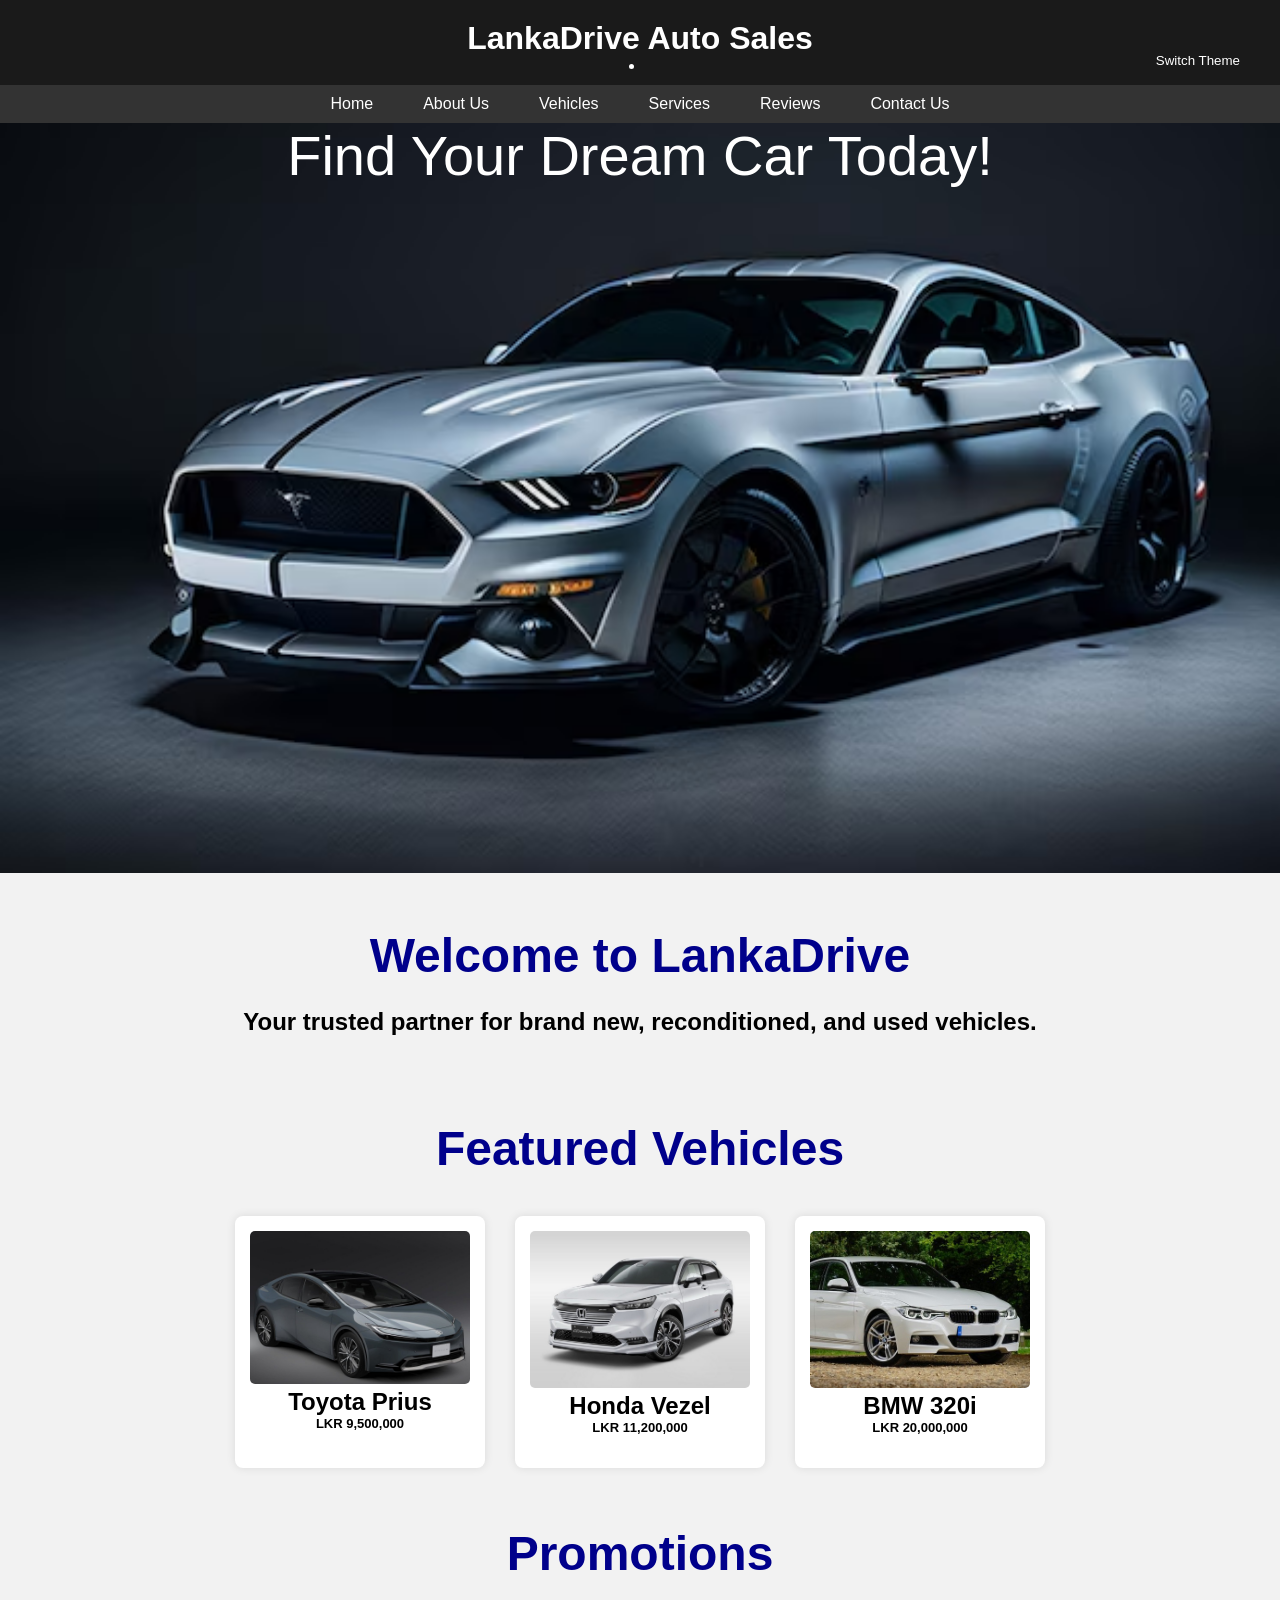
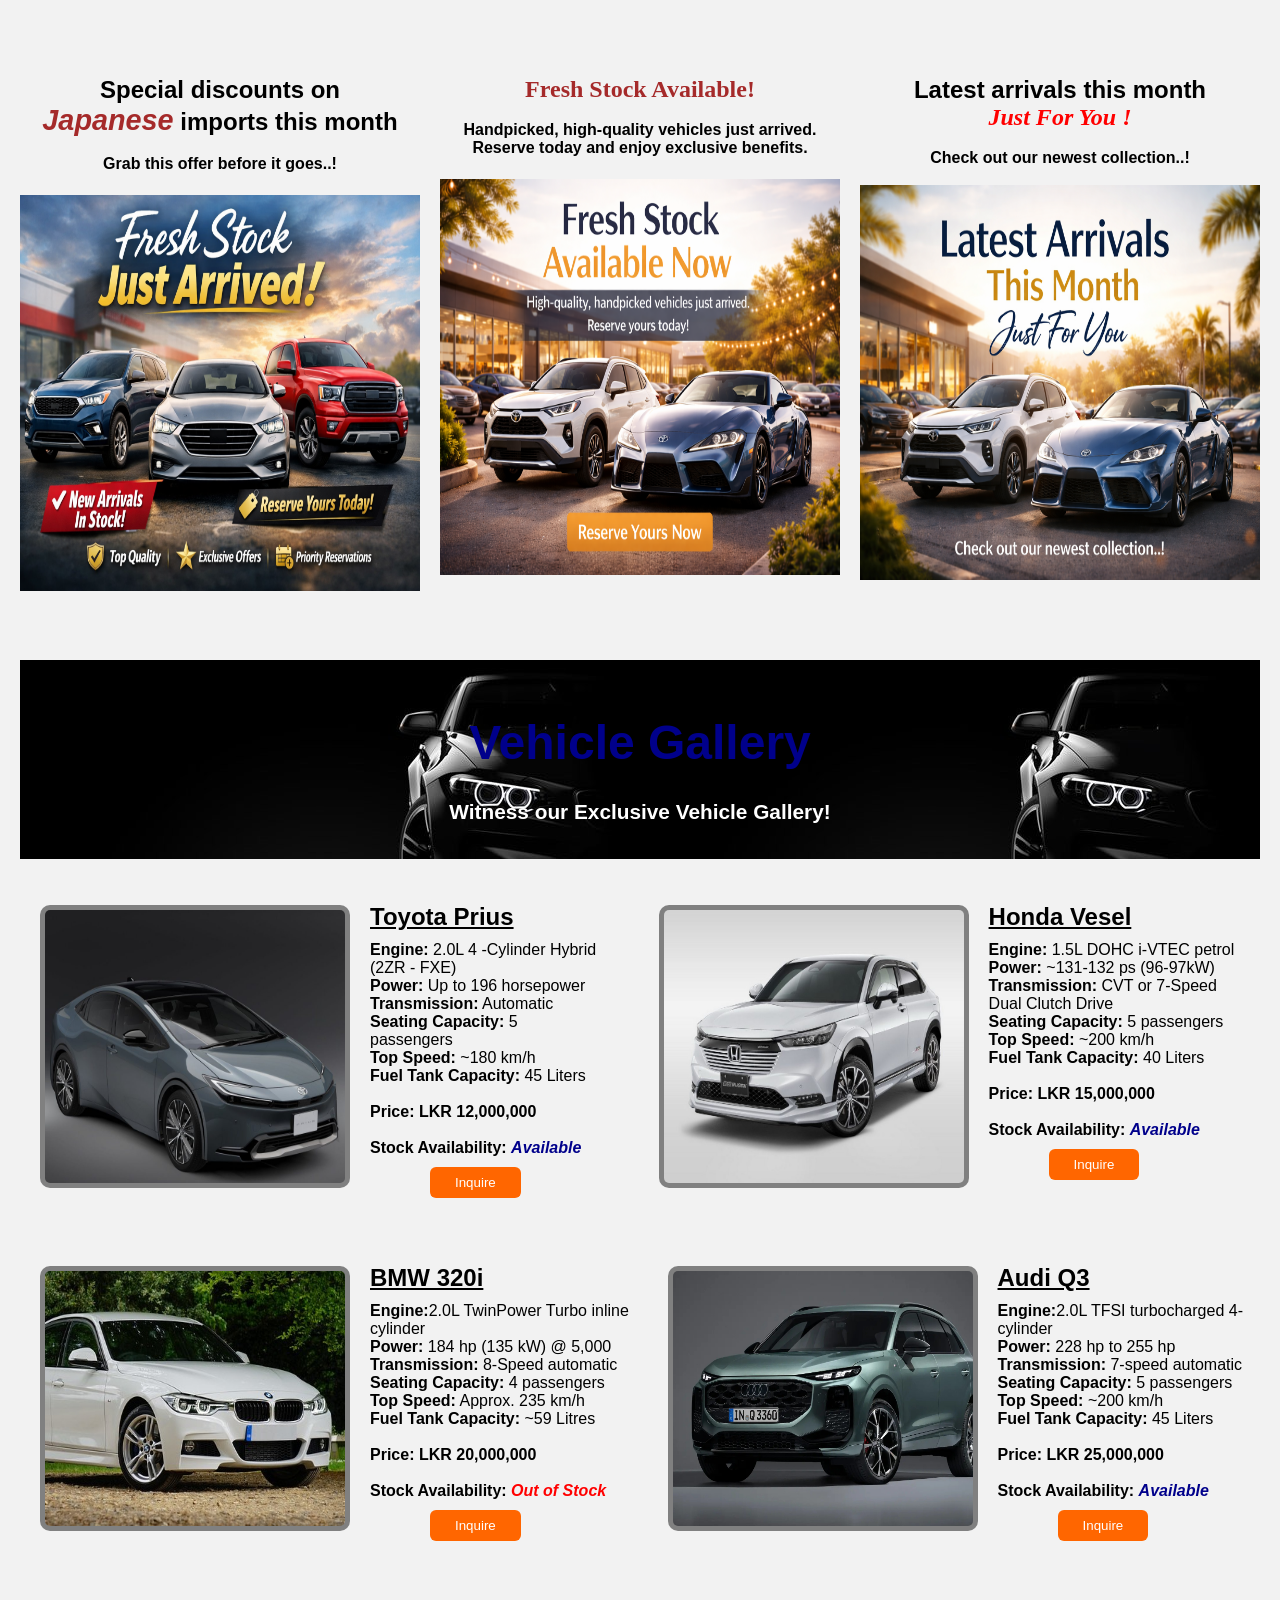
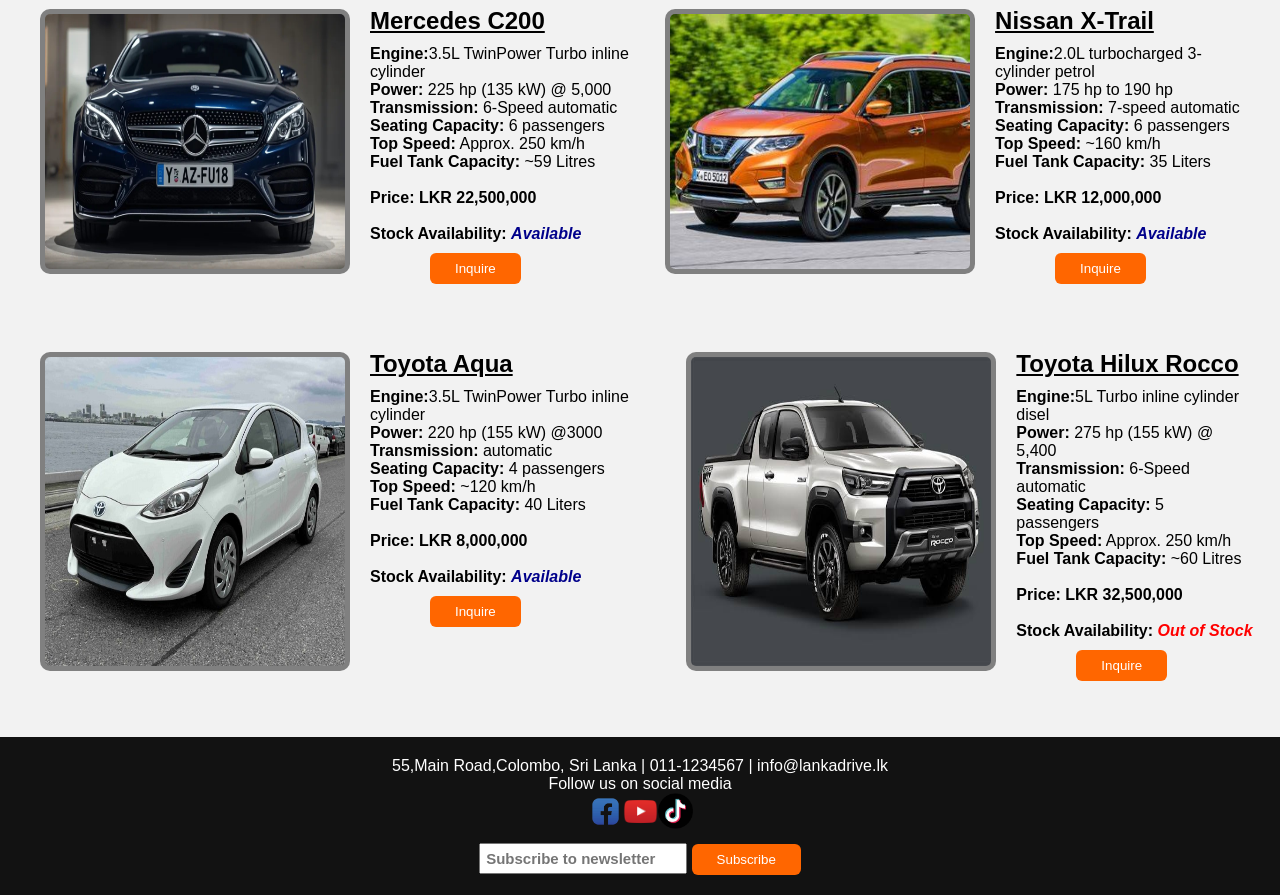
==== index.html @ 67d9ff03 "Updated codes" ====
<!DOCTYPE html>
<html>

<head>

    <script>

        (function () {
            const theme = localStorage.getItem("theme");

            if (theme === "dark") {
                document.documentElement.classList.add("dark");
            }
        })();

        function toggleTheme() {
            document.documentElement.classList.toggle("dark");

            if (document.documentElement.classList.contains("dark")) {
                localStorage.setItem("theme", "dark");
            } else {
                localStorage.setItem("theme", "light");
            }
        }
    </script>

    <style>
        html {
            background-color: #ffffff;
            color: #000;
        }

        html.dark {
            background-color: #1a1a1a;
            color: whitesmoke;
        }

        /* Make body inherit properly */
        body {
            background: inherit;
            color: inherit;
            margin: 0;
        }
    </style>

    <title>LankaDrive Auto Sales</title>
    <link rel="stylesheet" href="style.css">

</head>

<body>

    <header>
        <h1>LankaDrive Auto Sales</h1>
        <li><button class="themeBtn" onclick="toggleTheme()">Switch Theme</button></li>

    </header>

    <nav>
        <ul>
            <li><a href="index.html">Home</a></li>
            <li><a href="about.html">About Us</a></li>
            <li><a href="vehicles.html">Vehicles</a></li>
            <li><a href="services.html">Services</a></li>
            <li><a href="reviews.html">Reviews</a></li>
            <li><a href="contact.html">Contact Us</a></li>

        </ul>
    </nav>

    <div class="banner">Find Your Dream Car Today!</div>



    <section>
        <div class="custom-title"> Welcome to LankaDrive </div>

        <h2>Your trusted partner for brand new, reconditioned, and used vehicles.</h2>
    </section>

    <section>
        <div class="custom-title"> Featured Vehicles</div>
        <p id="tooltip"></p>
        <div class="card-container">
            <div class="card" style="transform: none;">
                <a href=" vehicles.html">
                    <img src="Toyota_prius.jpeg"
                        onmouseenter="setTimeout(function(){ displayInquire('Click for more info'); }, 150);"
                        onmouseleave="displayNone();">
                </a><br>

                <h2>Toyota Prius</h2>
                <p style="font-size: small; font-weight: 700;">LKR 9,500,000</p>
                <br>

            </div>

            <div class="card" style="transform: none;">
                <a href="vehicles.html">
                    <img src="Honda_Vesel.jpg"
                        onmouseenter="setTimeout(function(){ displayInquire('Click for more info'); }, 150);"
                        onmouseleave="displayNone();">
                </a><br>

                <h2>Honda Vezel</h2>
                <p style="font-size: small; font-weight: 700;">LKR 11,200,000</p>
                <br>

            </div>


            <div class="card" style="transform: none;">
                <a href="vehicles.html">
                    <img src="car6.jpg"
                        onmouseenter="setTimeout(function(){ displayInquire('Click for more info'); }, 150);"
                        onmouseleave="displayNone();">
                </a><br>

                <h2>BMW 320i</h2>
                <p style="font-size: small; font-weight: 700;">LKR 20,000,000</p>
                <br>

            </div>


        </div>
        <br>

        <div class="custom-title"> Promotions</div>

    </section>


    <section class="promotion-container">
        <div class="box">
            <h2>Special discounts on <br><span
                    style="color: brown; font-weight: bold; font-style: italic; font-size: larger;">Japanese</span>
                imports
                this month</h2><br>
            <p style="font-weight: 900;">Grab this offer before it goes..!</p> <br>

            <a href="vehicles.html">
                <img src="promotion3.png" style="padding-top: 4px;" width="400" height="400">
            </a>
        </div>


        <div class="box">

            <h1 style="color: brown;font-family: Georgia, 'Times New Roman', Times, serif;">Fresh Stock Available!</h1>
            <br>
            <p style="font-weight: 800;">Handpicked, high-quality vehicles just arrived. Reserve today and enjoy
                exclusive benefits.</p> <br>
            <a href="vehicles.html">
                <img src="promotion draft.png" style="padding-top: 4px;" width="400" height="400">
            </a>

        </div>

        <div class="box">

            <h2>Latest arrivals this month</h1>
                <h1 style="color: red; font-family: Georgia, 'Times New Roman', Times, serif; font-style: italic;">Just
                    For
                    You !</h1><br>
                <p style="font-weight: 800;">Check out our newest collection..!</p> <br>
                <a href="vehicles.html">

                    <img src="promotionimg2.png" style="padding-bottom: 16px;" width="400" height="411">
                </a>

        </div>



    </section>



    <section style="padding:20px">
        <section style="background: url('carBg2.jpg')">

            <div class="custom-title">Vehicle Gallery</div><br>
            <div style="color: #ffffff;font-size: 1.30em; font-weight: bold; padding: 5px;">Witness our Exclusive
                Vehicle Gallery!</div>
        </section><br><br>

        <div class="gallery" style="text-align: start;">

            <img src="Toyota_prius.jpeg" style="margin-left: 20px;">

            <div style="display: block;">
                <h1 class="gallery-text"><u>Toyota Prius</u></h1>
                <p><b>Engine:</b> 2.0L 4 -Cylinder Hybrid (2ZR - FXE)</p>
                <p><b>Power:</b> Up to 196 horsepower</p>
                <p><b>Transmission:</b> Automatic</p>
                <p><b>Seating Capacity:</b> 5 passengers</p>
                <p><b>Top Speed:</b> ~180 km/h</p>
                <p><b>Fuel Tank Capacity:</b> 45 Liters</p><br>
                <h4>Price: LKR 12,000,000</h4><br>
                <h4>Stock Availability: <span class="Availability-text">Available</span></h4>

                <button style="margin-left: 60px;" onclick="window.location.href='contact.html'">Inquire</button>

            </div>

            <img src="Honda_Vesel.jpg" style="margin-left: 37px;">

            <div style="display: block;">
                <h1 class="gallery-text"><u>Honda Vesel</u></h1>
                <p><b>Engine:</b> 1.5L DOHC i-VTEC petrol</p>
                <p><b>Power:</b> ~131-132 ps (96-97kW) </p>
                <p><b>Transmission:</b> CVT or 7-Speed Dual Clutch Drive</p>
                <p><b>Seating Capacity:</b> 5 passengers</p>
                <p><b>Top Speed:</b> ~200 km/h</p>
                <p><b>Fuel Tank Capacity:</b> 40 Liters</p><br>
                <h4>Price: LKR 15,000,000</h4><br>
                <h4>Stock Availability: <span class="Availability-text">Available</span></h4>

                <button style="margin-left: 60px;" onclick="window.location.href='contact.html'">Inquire</button>

            </div>
        </div>

    </section><br>

    <section style="padding: 20px;">
        <div class="gallery" style="text-align: start;">

            <img src="car6.jpg" style="margin-left: 20px;">

            <div style="display: block;">
                <h1 class="gallery-text"><u>BMW 320i</u></h1>
                <p><b>Engine:</b>2.0L TwinPower Turbo inline cylinder</p>
                <p><b>Power:</b> 184 hp (135 kW) @ 5,000</p>
                <p><b>Transmission:</b> 8-Speed automatic</p>
                <p><b>Seating Capacity:</b> 4 passengers</p>
                <p><b>Top Speed:</b> Approx. 235 km/h</p>
                <p><b>Fuel Tank Capacity:</b> ~59 Litres </p><br>
                <h4>Price: LKR 20,000,000</h4><br>
                <h4>Stock Availability: <span style="color: red; font-style: italic; font-weight: bolder;">Out of
                        Stock</span></h4>

                <button style="margin-left: 60px;" onclick="window.location.href='contact.html'">Inquire</button>

            </div>

            <img src="AudiQ3.jpg">

            <div style="display: block;">
                <h1 class="gallery-text"><u>Audi Q3</u></h1>
                <p><b>Engine:</b>2.0L TFSI turbocharged 4-cylinder </p>
                <p><b>Power:</b> 228 hp to 255 hp</p>
                <p><b>Transmission:</b> 7-speed automatic</p>
                <p><b>Seating Capacity:</b> 5 passengers</p>
                <p><b>Top Speed:</b> ~200 km/h</p>
                <p><b>Fuel Tank Capacity:</b> 45 Liters</p><br>
                <h4>Price: LKR 25,000,000</h4><br>
                <h4>Stock Availability: <span class="Availability-text">Available</span></h4>

                <button style="margin-left: 60px;" onclick="window.location.href='contact.html'">Inquire</button>

            </div>
        </div>
    </section><br>

    <section style="padding: 20px;">
        <div class="gallery" style="text-align: start;">

            <img src="Benz C200.jpg" style="margin-left: 20px;">

            <div style="display: block;">
                <h1 class="gallery-text"><u>Mercedes C200</u></h1>
                <p><b>Engine:</b>3.5L TwinPower Turbo inline cylinder</p>
                <p><b>Power:</b> 225 hp (135 kW) @ 5,000</p>
                <p><b>Transmission:</b> 6-Speed automatic</p>
                <p><b>Seating Capacity:</b> 6 passengers</p>
                <p><b>Top Speed:</b> Approx. 250 km/h</p>
                <p><b>Fuel Tank Capacity:</b> ~59 Litres </p><br>
                <h4>Price: LKR 22,500,000</h4><br>
                <h4>Stock Availability: <span class="Availability-text">Available</span></h4>

                <button style="margin-left: 60px;" onclick="window.location.href='contact.html'">Inquire</button>

            </div>

            <img src="car4.jpg">

            <div style="display: block;">
                <h1 class="gallery-text"><u>Nissan X-Trail</u></h1>
                <p><b>Engine:</b>2.0L turbocharged 3-cylinder petrol </p>
                <p><b>Power:</b> 175 hp to 190 hp</p>
                <p><b>Transmission:</b> 7-speed automatic</p>
                <p><b>Seating Capacity:</b> 6 passengers</p>
                <p><b>Top Speed:</b> ~160 km/h</p>
                <p><b>Fuel Tank Capacity:</b> 35 Liters</p><br>
                <h4>Price: LKR 12,000,000</h4><br>
                <h4>Stock Availability: <span class="Availability-text">Available</span></h4>
                <button style="margin-left: 60px;" onclick="window.location.href='contact.html'">Inquire</button>

            </div>
        </div>
    </section><br>

    <section style="padding: 20px;">
        <div class="gallery" style="text-align: start;">


            <img src="car1.jpg" style="margin-left: 20px;">

            <div style="display: block;">
                <h1 class="gallery-text"><u>Toyota Aqua</u></h1>
                <p><b>Engine:</b>3.5L TwinPower Turbo inline cylinder </p>
                <p><b>Power:</b> 220 hp (155 kW) @3000</p>
                <p><b>Transmission:</b> automatic</p>
                <p><b>Seating Capacity:</b> 4 passengers</p>
                <p><b>Top Speed:</b> ~120 km/h</p>
                <p><b>Fuel Tank Capacity:</b> 40 Liters</p><br>
                <h4>Price: LKR 8,000,000</h4><br>
                <h4>Stock Availability: <span class="Availability-text">Available</span></h4>

                <button style="margin-left: 60px;" onclick="window.location.href='contact.html'">Inquire</button>

            </div>

            <img src="Hilux.jpeg">

            <div style="display: block;">
                <h1 class="gallery-text"><u>Toyota Hilux Rocco</u></h1>
                <p><b>Engine:</b>5L Turbo inline cylinder disel</p>
                <p><b>Power:</b> 275 hp (155 kW) @ 5,400</p>
                <p><b>Transmission:</b> 6-Speed automatic</p>
                <p><b>Seating Capacity:</b> 5 passengers</p>
                <p><b>Top Speed:</b> Approx. 250 km/h</p>
                <p><b>Fuel Tank Capacity:</b> ~60 Litres </p><br>
                <h4>Price: LKR 32,500,000</h4><br>
                <h4>Stock Availability: <span style="color: red; font-style: italic; font-weight: bolder;">Out of
                        Stock</span></h4>

                <button style="margin-left: 60px;" onclick="window.location.href='contact.html'">Inquire</button>

            </div>


        </div>
    </section>

    <script>
        function displayInquire(message) {
            var tooltip = document.getElementById("tooltip");
            tooltip.innerText = message;
            tooltip.style.display = "block";
        }

        function displayNone() {
            document.getElementById("tooltip").textContent = "";
        }

    </script>



    <br><br>
    <footer>
        <p>55,Main Road,Colombo, Sri Lanka | 011-1234567 | info@lankadrive.lk</p>
        <p>Follow us on social media</p>
        <img src="fbicon.png" style="width: 35px;"><img src="youtubeicon.png" style="width: 35px;"><img
            src="tiktokicon.png" style="width: 35px;"><br>
        <input type="email" placeholder="Subscribe to newsletter">
        <button>Subscribe</button>
    </footer>

</body>

</html>
---- style.css ----
/* Default (Light Mode) */
html {
    --bg: #f2f2f2;
    --text: black;
    --custom-title-text: darkblue;
    --Availability-text: darkblue;
    --card-bg: white;
    --card-text: black;


}

/* Dark Mode */
html.dark {
    --bg: #1a1a1a;
    --text: whitesmoke;
    --custom-title-text: rgb(41, 41, 153);
    --Availability-text: rgb(59, 59, 193);
    --card-bg: #333;
    --card-text: white;
}

body {
    background-color: var(--bg);
    color: var(--text);
}

* {
    margin: 0;
    padding: 0;
    box-sizing: border-box;
    font-family: Arial, sans-serif;
}

header {
    background: #1a1a1a;
    color: white;
    padding: 10px;
    text-align: center;
}

header h1 {
    margin-top: 10px;
}

nav {
    background: #333;
}

nav ul {
    display: flex;
    justify-content: center;
    list-style: none;
}

nav ul li {
    margin: 10px;
}

nav ul li a {
    color: white;
    text-decoration: none;
    padding: 8px 15px;
}

nav ul li a:hover {
    background: #ff6600;
    border-radius: 5px;
}

.banner {
    background: url('banner.jpeg') no-repeat center/cover;
    height: 750px;
    color: white;
    display: flex;
    align-items: start;
    justify-content: center;
    font-size: 3.5em;
}

.custom-title {
    display: inline-block;
    transition: transform 0.3s ease;
    font-size: 3em;
    font-weight: bolder;
    color: var(--custom-title-text);
    padding: 25px;
}

.custom-title:hover {
    transform: scale(1.1);
    text-decoration: underline;
}

.custom-para {
    font-size: 1.30em;
    font-weight: bold;
    padding: 5px;
}


section {
    padding: 30px;
    text-align: center;
}

.tooltip {
    color: var(--text);
    position: absolute;
    top: auto;
    left: auto;
}

.card-container {
    display: flex;
    flex-wrap: wrap;
    justify-content: center;
}

.card {
    background: var(--card-bg);
    color: var(--card-text);
    margin: 15px;
    padding: 15px;
    width: 250px;
    border-radius: 8px;
    box-shadow: 0 0 10px rgba(0, 0, 0, 0.1);
    transition: transform 0.3s ease, box-shadow 0.3s ease;
}

.card:hover {
    transform: scale(1.1);
}

.reviewcard {
    background: var(--card-bg);
    margin: 15px;
    padding: 15px;
    width: 250px;
    border-radius: 8px;
    box-shadow: 0 0 10px rgba(0, 0, 0, 0.1);
}

.card img {
    width: 100%;
    border-radius: 5px;

}

.promotion-container {
    display: flex;
    justify-content: center;
    margin-left: 60px;
    margin-right: 60px;
}

.box {
    background: none;
    width: 50%;
    padding: 10px;
    transition: transform 0.3s;
}

.box:hover {
    transform: scale(1.1);
    box-shadow: 0px 8px 20px rgba(0, 0, 0, 0.3);
}

.gallery {
    display: flex;
    gap: 10px;

}

.gallery img {
    width: 25%;
    background: grey;
    margin: 10px 10px 10px 10px;
    padding: 5px;
    border-radius: 10px;
    transition: transform 0.3s ease;
}

.gallery img:hover {
    transform: translateY(-15px);
    box-shadow: 0px 8px 20px rgba(0, 0, 0, 0.3);
}

.gallery-text {
    padding: 8px 20px 10px 0px;

}

.gallery p {
    margin-right: 10px;
}

.Availability-text {
    color: var(--Availability-text);
    font-style: italic;
    font-weight: bolder;
}



button {
    background: #ff6600;
    color: white;
    border: none;
    padding: 8px 25px;
    border-radius: 6px;
    margin-top: 10px;
    cursor: pointer;
    transition: transform 0.3s ease, box-shadow 0.3s ease;
}

button:hover {
    background: #cc5200;
    transform: scale(1.1);
}

.themeBtn {
    background: none;
    color: white;
    border: none;
    position: absolute;
    right: 15px;
    top: 35px;
}

.themeBtn:hover {
    background: #1a1a1a;
    transform: scale(1.1);
}

.textbox {
    width: 300px;
    height: 30px;
    border: 1px solid black;
}

input {
    padding: 10px;
    font-size: 15px;
    font-weight: bold;
}


footer {
    background: #121212;
    color: white;
    padding: 20px;
    text-align: center;
    position: absolute;
    width: 100%;
}

footer input {
    padding: 5px;
    margin-top: 10px;
}


/* =========================
   MOBILE RESPONSIVE DESIGN
   ========================= */

@media (max-width: 768px) {

    /* General */
    body {
        overflow-x: hidden;
    }

}
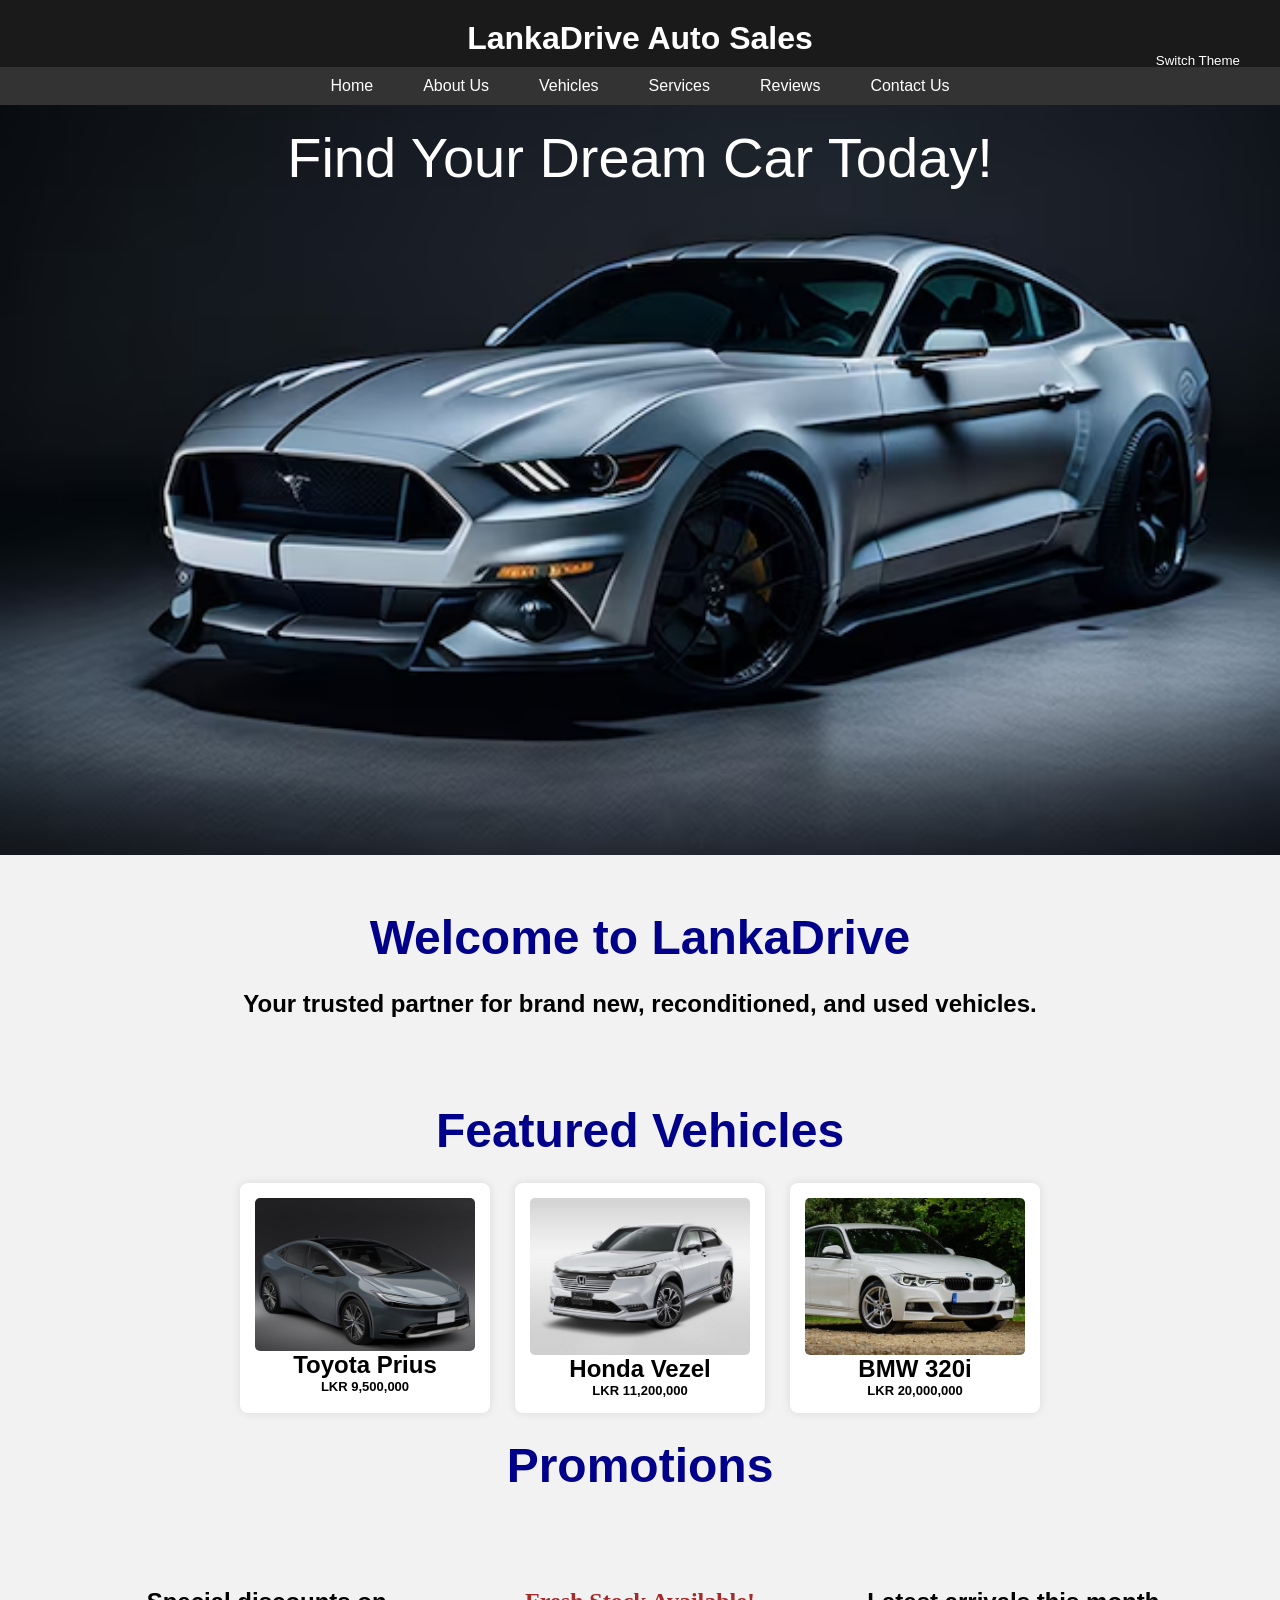
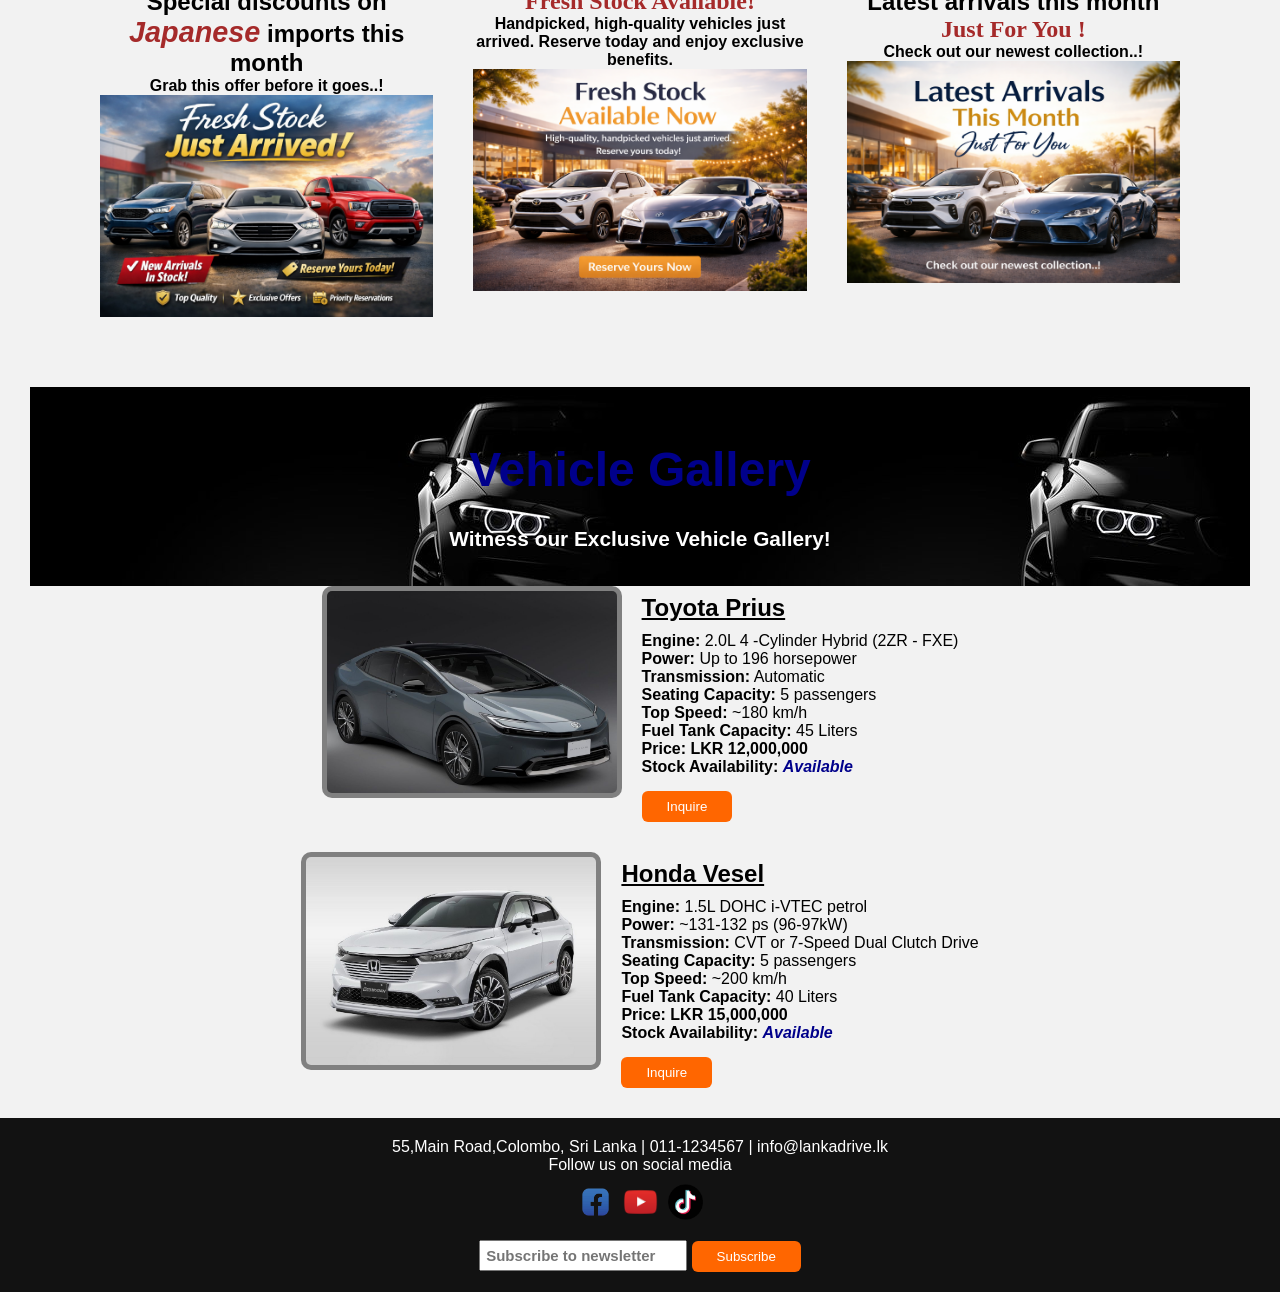
==== commit 55bbac73: "updated index.html and style.css for mobile responsiveness" ====
--- a/index.html
+++ b/index.html
@@ -2,6 +2,8 @@
 <html>
 
 <head>
+
+    <meta name="viewport" content="width=device-width, initial-scale=1.0">
 
     <script>
 
@@ -35,7 +37,6 @@
             color: whitesmoke;
         }
 
-        /* Make body inherit properly */
         body {
             background: inherit;
             color: inherit;
@@ -52,8 +53,7 @@
 
     <header>
         <h1>LankaDrive Auto Sales</h1>
-        <li><button class="themeBtn" onclick="toggleTheme()">Switch Theme</button></li>
-
+        <button class="themeBtn" onclick="toggleTheme()">Switch Theme</button>
     </header>
 
     <nav>
@@ -64,285 +64,138 @@
             <li><a href="services.html">Services</a></li>
             <li><a href="reviews.html">Reviews</a></li>
             <li><a href="contact.html">Contact Us</a></li>
-
         </ul>
     </nav>
 
     <div class="banner">Find Your Dream Car Today!</div>
 
-
-
     <section>
         <div class="custom-title"> Welcome to LankaDrive </div>
-
         <h2>Your trusted partner for brand new, reconditioned, and used vehicles.</h2>
     </section>
 
     <section>
         <div class="custom-title"> Featured Vehicles</div>
         <p id="tooltip"></p>
+
         <div class="card-container">
-            <div class="card" style="transform: none;">
-                <a href=" vehicles.html">
+
+            <div class="card">
+                <a href="vehicles.html">
                     <img src="Toyota_prius.jpeg"
                         onmouseenter="setTimeout(function(){ displayInquire('Click for more info'); }, 150);"
                         onmouseleave="displayNone();">
-                </a><br>
+                </a>
 
                 <h2>Toyota Prius</h2>
-                <p style="font-size: small; font-weight: 700;">LKR 9,500,000</p>
-                <br>
-
-            </div>
-
-            <div class="card" style="transform: none;">
+                <p class="price-text">LKR 9,500,000</p>
+            </div>
+
+            <div class="card">
                 <a href="vehicles.html">
                     <img src="Honda_Vesel.jpg"
                         onmouseenter="setTimeout(function(){ displayInquire('Click for more info'); }, 150);"
                         onmouseleave="displayNone();">
-                </a><br>
+                </a>
 
                 <h2>Honda Vezel</h2>
-                <p style="font-size: small; font-weight: 700;">LKR 11,200,000</p>
-                <br>
-
-            </div>
-
-
-            <div class="card" style="transform: none;">
+                <p class="price-text">LKR 11,200,000</p>
+            </div>
+
+            <div class="card">
                 <a href="vehicles.html">
                     <img src="car6.jpg"
                         onmouseenter="setTimeout(function(){ displayInquire('Click for more info'); }, 150);"
                         onmouseleave="displayNone();">
-                </a><br>
+                </a>
 
                 <h2>BMW 320i</h2>
-                <p style="font-size: small; font-weight: 700;">LKR 20,000,000</p>
-                <br>
-
-            </div>
-
-
-        </div>
-        <br>
+                <p class="price-text">LKR 20,000,000</p>
+            </div>
+
+        </div>
 
         <div class="custom-title"> Promotions</div>
-
-    </section>
-
+    </section>
 
     <section class="promotion-container">
+
         <div class="box">
-            <h2>Special discounts on <br><span
-                    style="color: brown; font-weight: bold; font-style: italic; font-size: larger;">Japanese</span>
-                imports
-                this month</h2><br>
-            <p style="font-weight: 900;">Grab this offer before it goes..!</p> <br>
+            <h2>Special discounts on <br><span class="promo-highlight">Japanese</span> imports this month</h2>
+            <p class="promo-text">Grab this offer before it goes..!</p>
 
             <a href="vehicles.html">
-                <img src="promotion3.png" style="padding-top: 4px;" width="400" height="400">
+                <img src="promotion3.png" class="promo-img">
             </a>
         </div>
 
-
         <div class="box">
-
-            <h1 style="color: brown;font-family: Georgia, 'Times New Roman', Times, serif;">Fresh Stock Available!</h1>
-            <br>
-            <p style="font-weight: 800;">Handpicked, high-quality vehicles just arrived. Reserve today and enjoy
-                exclusive benefits.</p> <br>
+            <h1 class="promo-heading">Fresh Stock Available!</h1>
+            <p class="promo-text">Handpicked, high-quality vehicles just arrived. Reserve today and enjoy exclusive
+                benefits.</p>
+
             <a href="vehicles.html">
-                <img src="promotion draft.png" style="padding-top: 4px;" width="400" height="400">
+                <img src="promotion draft.png" class="promo-img">
             </a>
-
         </div>
 
         <div class="box">
-
-            <h2>Latest arrivals this month</h1>
-                <h1 style="color: red; font-family: Georgia, 'Times New Roman', Times, serif; font-style: italic;">Just
-                    For
-                    You !</h1><br>
-                <p style="font-weight: 800;">Check out our newest collection..!</p> <br>
-                <a href="vehicles.html">
-
-                    <img src="promotionimg2.png" style="padding-bottom: 16px;" width="400" height="411">
-                </a>
-
-        </div>
-
-
-
-    </section>
-
-
-
-    <section style="padding:20px">
-        <section style="background: url('carBg2.jpg')">
-
-            <div class="custom-title">Vehicle Gallery</div><br>
-            <div style="color: #ffffff;font-size: 1.30em; font-weight: bold; padding: 5px;">Witness our Exclusive
-                Vehicle Gallery!</div>
-        </section><br><br>
-
-        <div class="gallery" style="text-align: start;">
-
-            <img src="Toyota_prius.jpeg" style="margin-left: 20px;">
-
-            <div style="display: block;">
-                <h1 class="gallery-text"><u>Toyota Prius</u></h1>
-                <p><b>Engine:</b> 2.0L 4 -Cylinder Hybrid (2ZR - FXE)</p>
-                <p><b>Power:</b> Up to 196 horsepower</p>
-                <p><b>Transmission:</b> Automatic</p>
-                <p><b>Seating Capacity:</b> 5 passengers</p>
-                <p><b>Top Speed:</b> ~180 km/h</p>
-                <p><b>Fuel Tank Capacity:</b> 45 Liters</p><br>
-                <h4>Price: LKR 12,000,000</h4><br>
-                <h4>Stock Availability: <span class="Availability-text">Available</span></h4>
-
-                <button style="margin-left: 60px;" onclick="window.location.href='contact.html'">Inquire</button>
-
-            </div>
-
-            <img src="Honda_Vesel.jpg" style="margin-left: 37px;">
-
-            <div style="display: block;">
-                <h1 class="gallery-text"><u>Honda Vesel</u></h1>
-                <p><b>Engine:</b> 1.5L DOHC i-VTEC petrol</p>
-                <p><b>Power:</b> ~131-132 ps (96-97kW) </p>
-                <p><b>Transmission:</b> CVT or 7-Speed Dual Clutch Drive</p>
-                <p><b>Seating Capacity:</b> 5 passengers</p>
-                <p><b>Top Speed:</b> ~200 km/h</p>
-                <p><b>Fuel Tank Capacity:</b> 40 Liters</p><br>
-                <h4>Price: LKR 15,000,000</h4><br>
-                <h4>Stock Availability: <span class="Availability-text">Available</span></h4>
-
-                <button style="margin-left: 60px;" onclick="window.location.href='contact.html'">Inquire</button>
-
-            </div>
-        </div>
-
-    </section><br>
-
-    <section style="padding: 20px;">
-        <div class="gallery" style="text-align: start;">
-
-            <img src="car6.jpg" style="margin-left: 20px;">
-
-            <div style="display: block;">
-                <h1 class="gallery-text"><u>BMW 320i</u></h1>
-                <p><b>Engine:</b>2.0L TwinPower Turbo inline cylinder</p>
-                <p><b>Power:</b> 184 hp (135 kW) @ 5,000</p>
-                <p><b>Transmission:</b> 8-Speed automatic</p>
-                <p><b>Seating Capacity:</b> 4 passengers</p>
-                <p><b>Top Speed:</b> Approx. 235 km/h</p>
-                <p><b>Fuel Tank Capacity:</b> ~59 Litres </p><br>
-                <h4>Price: LKR 20,000,000</h4><br>
-                <h4>Stock Availability: <span style="color: red; font-style: italic; font-weight: bolder;">Out of
-                        Stock</span></h4>
-
-                <button style="margin-left: 60px;" onclick="window.location.href='contact.html'">Inquire</button>
-
-            </div>
-
-            <img src="AudiQ3.jpg">
-
-            <div style="display: block;">
-                <h1 class="gallery-text"><u>Audi Q3</u></h1>
-                <p><b>Engine:</b>2.0L TFSI turbocharged 4-cylinder </p>
-                <p><b>Power:</b> 228 hp to 255 hp</p>
-                <p><b>Transmission:</b> 7-speed automatic</p>
-                <p><b>Seating Capacity:</b> 5 passengers</p>
-                <p><b>Top Speed:</b> ~200 km/h</p>
-                <p><b>Fuel Tank Capacity:</b> 45 Liters</p><br>
-                <h4>Price: LKR 25,000,000</h4><br>
-                <h4>Stock Availability: <span class="Availability-text">Available</span></h4>
-
-                <button style="margin-left: 60px;" onclick="window.location.href='contact.html'">Inquire</button>
-
-            </div>
-        </div>
-    </section><br>
-
-    <section style="padding: 20px;">
-        <div class="gallery" style="text-align: start;">
-
-            <img src="Benz C200.jpg" style="margin-left: 20px;">
-
-            <div style="display: block;">
-                <h1 class="gallery-text"><u>Mercedes C200</u></h1>
-                <p><b>Engine:</b>3.5L TwinPower Turbo inline cylinder</p>
-                <p><b>Power:</b> 225 hp (135 kW) @ 5,000</p>
-                <p><b>Transmission:</b> 6-Speed automatic</p>
-                <p><b>Seating Capacity:</b> 6 passengers</p>
-                <p><b>Top Speed:</b> Approx. 250 km/h</p>
-                <p><b>Fuel Tank Capacity:</b> ~59 Litres </p><br>
-                <h4>Price: LKR 22,500,000</h4><br>
-                <h4>Stock Availability: <span class="Availability-text">Available</span></h4>
-
-                <button style="margin-left: 60px;" onclick="window.location.href='contact.html'">Inquire</button>
-
-            </div>
-
-            <img src="car4.jpg">
-
-            <div style="display: block;">
-                <h1 class="gallery-text"><u>Nissan X-Trail</u></h1>
-                <p><b>Engine:</b>2.0L turbocharged 3-cylinder petrol </p>
-                <p><b>Power:</b> 175 hp to 190 hp</p>
-                <p><b>Transmission:</b> 7-speed automatic</p>
-                <p><b>Seating Capacity:</b> 6 passengers</p>
-                <p><b>Top Speed:</b> ~160 km/h</p>
-                <p><b>Fuel Tank Capacity:</b> 35 Liters</p><br>
-                <h4>Price: LKR 12,000,000</h4><br>
-                <h4>Stock Availability: <span class="Availability-text">Available</span></h4>
-                <button style="margin-left: 60px;" onclick="window.location.href='contact.html'">Inquire</button>
-
-            </div>
-        </div>
-    </section><br>
-
-    <section style="padding: 20px;">
-        <div class="gallery" style="text-align: start;">
-
-
-            <img src="car1.jpg" style="margin-left: 20px;">
-
-            <div style="display: block;">
-                <h1 class="gallery-text"><u>Toyota Aqua</u></h1>
-                <p><b>Engine:</b>3.5L TwinPower Turbo inline cylinder </p>
-                <p><b>Power:</b> 220 hp (155 kW) @3000</p>
-                <p><b>Transmission:</b> automatic</p>
-                <p><b>Seating Capacity:</b> 4 passengers</p>
-                <p><b>Top Speed:</b> ~120 km/h</p>
-                <p><b>Fuel Tank Capacity:</b> 40 Liters</p><br>
-                <h4>Price: LKR 8,000,000</h4><br>
-                <h4>Stock Availability: <span class="Availability-text">Available</span></h4>
-
-                <button style="margin-left: 60px;" onclick="window.location.href='contact.html'">Inquire</button>
-
-            </div>
-
-            <img src="Hilux.jpeg">
-
-            <div style="display: block;">
-                <h1 class="gallery-text"><u>Toyota Hilux Rocco</u></h1>
-                <p><b>Engine:</b>5L Turbo inline cylinder disel</p>
-                <p><b>Power:</b> 275 hp (155 kW) @ 5,400</p>
-                <p><b>Transmission:</b> 6-Speed automatic</p>
-                <p><b>Seating Capacity:</b> 5 passengers</p>
-                <p><b>Top Speed:</b> Approx. 250 km/h</p>
-                <p><b>Fuel Tank Capacity:</b> ~60 Litres </p><br>
-                <h4>Price: LKR 32,500,000</h4><br>
-                <h4>Stock Availability: <span style="color: red; font-style: italic; font-weight: bolder;">Out of
-                        Stock</span></h4>
-
-                <button style="margin-left: 60px;" onclick="window.location.href='contact.html'">Inquire</button>
-
-            </div>
-
-
-        </div>
+            <h2>Latest arrivals this month</h2>
+            <h1 class="promo-heading">Just For You !</h1>
+            <p class="promo-text">Check out our newest collection..!</p>
+
+            <a href="vehicles.html">
+                <img src="promotionimg2.png" class="promo-img">
+            </a>
+        </div>
+
+    </section>
+
+    <section class="gallery-section">
+
+        <section class="gallery-banner">
+            <div class="custom-title">Vehicle Gallery</div>
+            <div class="gallery-banner-text">Witness our Exclusive Vehicle Gallery!</div>
+        </section>
+
+        <div class="gallery">
+
+            <div class="gallery-item">
+                <img src="Toyota_prius.jpeg" class="gallery-img">
+
+                <div class="gallery-info">
+                    <h1 class="gallery-text"><u>Toyota Prius</u></h1>
+                    <p><b>Engine:</b> 2.0L 4 -Cylinder Hybrid (2ZR - FXE)</p>
+                    <p><b>Power:</b> Up to 196 horsepower</p>
+                    <p><b>Transmission:</b> Automatic</p>
+                    <p><b>Seating Capacity:</b> 5 passengers</p>
+                    <p><b>Top Speed:</b> ~180 km/h</p>
+                    <p><b>Fuel Tank Capacity:</b> 45 Liters</p>
+                    <h4>Price: LKR 12,000,000</h4>
+                    <h4>Stock Availability: <span class="Availability-text">Available</span></h4>
+                    <button class="inquire-btn" onclick="window.location.href='contact.html'">Inquire</button>
+                </div>
+            </div>
+
+            <div class="gallery-item">
+                <img src="Honda_Vesel.jpg" class="gallery-img">
+
+                <div class="gallery-info">
+                    <h1 class="gallery-text"><u>Honda Vesel</u></h1>
+                    <p><b>Engine:</b> 1.5L DOHC i-VTEC petrol</p>
+                    <p><b>Power:</b> ~131-132 ps (96-97kW)</p>
+                    <p><b>Transmission:</b> CVT or 7-Speed Dual Clutch Drive</p>
+                    <p><b>Seating Capacity:</b> 5 passengers</p>
+                    <p><b>Top Speed:</b> ~200 km/h</p>
+                    <p><b>Fuel Tank Capacity:</b> 40 Liters</p>
+                    <h4>Price: LKR 15,000,000</h4>
+                    <h4>Stock Availability: <span class="Availability-text">Available</span></h4>
+                    <button class="inquire-btn" onclick="window.location.href='contact.html'">Inquire</button>
+                </div>
+            </div>
+
+        </div>
+
     </section>
 
     <script>
@@ -355,17 +208,18 @@
         function displayNone() {
             document.getElementById("tooltip").textContent = "";
         }
-
     </script>
 
-
-
-    <br><br>
     <footer>
         <p>55,Main Road,Colombo, Sri Lanka | 011-1234567 | info@lankadrive.lk</p>
         <p>Follow us on social media</p>
-        <img src="fbicon.png" style="width: 35px;"><img src="youtubeicon.png" style="width: 35px;"><img
-            src="tiktokicon.png" style="width: 35px;"><br>
+
+        <div class="social-icons">
+            <img src="fbicon.png">
+            <img src="youtubeicon.png">
+            <img src="tiktokicon.png">
+        </div>
+
         <input type="email" placeholder="Subscribe to newsletter">
         <button>Subscribe</button>
     </footer>
--- a/style.css
+++ b/style.css
@@ -6,8 +6,6 @@
     --Availability-text: darkblue;
     --card-bg: white;
     --card-text: black;
-
-
 }
 
 /* Dark Mode */
@@ -32,11 +30,18 @@
     font-family: Arial, sans-serif;
 }
 
+img {
+    max-width: 100%;
+    height: auto;
+    display: block;
+}
+
 header {
     background: #1a1a1a;
     color: white;
     padding: 10px;
     text-align: center;
+    position: relative;
 }
 
 header h1 {
@@ -76,6 +81,8 @@
     align-items: start;
     justify-content: center;
     font-size: 3.5em;
+    text-align: center;
+    padding: 20px;
 }
 
 .custom-title {
@@ -98,7 +105,6 @@
     padding: 5px;
 }
 
-
 section {
     padding: 30px;
     text-align: center;
@@ -115,12 +121,12 @@
     display: flex;
     flex-wrap: wrap;
     justify-content: center;
+    gap: 25px;
 }
 
 .card {
     background: var(--card-bg);
     color: var(--card-text);
-    margin: 15px;
     padding: 15px;
     width: 250px;
     border-radius: 8px;
@@ -129,7 +135,7 @@
 }
 
 .card:hover {
-    transform: scale(1.1);
+    transform: translateY(-8px);
 }
 
 .reviewcard {
@@ -144,7 +150,11 @@
 .card img {
     width: 100%;
     border-radius: 5px;
-
+}
+
+.price-text {
+    font-size: small;
+    font-weight: 700;
 }
 
 .promotion-container {
@@ -152,6 +162,7 @@
     justify-content: center;
     margin-left: 60px;
     margin-right: 60px;
+    gap: 20px;
 }
 
 .box {
@@ -162,37 +173,70 @@
 }
 
 .box:hover {
-    transform: scale(1.1);
+    transform: scale(1.05);
     box-shadow: 0px 8px 20px rgba(0, 0, 0, 0.3);
 }
 
+.promo-img {
+    width: 100%;
+    max-width: 400px;
+    margin: auto;
+}
+
+.promo-highlight {
+    color: brown;
+    font-weight: bold;
+    font-style: italic;
+    font-size: larger;
+}
+
+.promo-heading {
+    color: brown;
+    font-family: Georgia, 'Times New Roman', Times, serif;
+}
+
+.promo-text {
+    font-weight: 800;
+}
+
 .gallery {
     display: flex;
-    gap: 10px;
-
-}
-
-.gallery img {
-    width: 25%;
+    flex-wrap: wrap;
+    justify-content: center;
+    gap: 30px;
+}
+
+.gallery-item {
+    display: flex;
+    align-items: flex-start;
+    gap: 20px;
+    max-width: 1000px;
+}
+
+.gallery-img {
+    width: 300px;
+    border-radius: 10px;
     background: grey;
-    margin: 10px 10px 10px 10px;
     padding: 5px;
-    border-radius: 10px;
-    transition: transform 0.3s ease;
-}
-
-.gallery img:hover {
-    transform: translateY(-15px);
-    box-shadow: 0px 8px 20px rgba(0, 0, 0, 0.3);
+}
+
+.gallery-info {
+    text-align: start;
 }
 
 .gallery-text {
     padding: 8px 20px 10px 0px;
-
-}
-
-.gallery p {
-    margin-right: 10px;
+}
+
+.gallery-banner {
+    background: url('carBg2.jpg');
+}
+
+.gallery-banner-text {
+    color: #ffffff;
+    font-size: 1.30em;
+    font-weight: bold;
+    padding: 5px;
 }
 
 .Availability-text {
@@ -200,8 +244,6 @@
     font-style: italic;
     font-weight: bolder;
 }
-
-
 
 button {
     background: #ff6600;
@@ -233,6 +275,10 @@
     transform: scale(1.1);
 }
 
+.inquire-btn {
+    margin-top: 15px;
+}
+
 .textbox {
     width: 300px;
     height: 30px;
@@ -245,13 +291,11 @@
     font-weight: bold;
 }
 
-
 footer {
     background: #121212;
     color: white;
     padding: 20px;
     text-align: center;
-    position: absolute;
     width: 100%;
 }
 
@@ -260,16 +304,133 @@
     margin-top: 10px;
 }
 
+.social-icons {
+    display: flex;
+    justify-content: center;
+    gap: 10px;
+    margin: 10px 0;
+}
+
+.social-icons img {
+    width: 35px;
+}
 
 /* =========================
-   MOBILE RESPONSIVE DESIGN
-   ========================= */
+   MOBILE RESPONSIVE CSS
+========================= */
 
 @media (max-width: 768px) {
 
-    /* General */
     body {
         overflow-x: hidden;
     }
 
+    section {
+        padding: 20px 15px;
+    }
+
+    header h1 {
+        font-size: 1.8rem;
+    }
+
+    nav ul {
+        flex-direction: column;
+        align-items: center;
+    }
+
+    nav ul li {
+        margin: 5px 0;
+        width: 100%;
+        text-align: center;
+    }
+
+    nav ul li a {
+        display: block;
+        width: 100%;
+    }
+
+    .themeBtn {
+        position: static;
+        margin-top: 10px;
+    }
+
+    .banner {
+        height: 450px;
+        font-size: 2rem;
+        align-items: center;
+    }
+
+    .custom-title {
+        font-size: 2rem;
+        padding: 10px;
+    }
+
+    .card {
+        width: 90%;
+        max-width: 350px;
+    }
+
+    .promotion-container {
+        flex-direction: column;
+        margin-left: 10px;
+        margin-right: 10px;
+    }
+
+    .box {
+        width: 100%;
+    }
+
+    .gallery {
+        flex-direction: column;
+        align-items: center;
+    }
+
+    .gallery-item {
+        flex-direction: column;
+        align-items: center;
+        text-align: center;
+    }
+
+    .gallery-info {
+        text-align: center;
+    }
+
+    .gallery-img {
+        width: 100%;
+        max-width: 350px;
+    }
+
+    .gallery-banner-text {
+        font-size: 1rem;
+    }
+
+    button {
+        width: auto;
+        min-width: 140px;
+    }
+
+    input {
+        width: 100%;
+        max-width: 300px;
+    }
+}
+
+@media (max-width: 480px) {
+
+    .banner {
+        height: 350px;
+        font-size: 1.6rem;
+    }
+
+    .custom-title {
+        font-size: 1.7rem;
+    }
+
+    header h1 {
+        font-size: 1.4rem;
+    }
+
+    .gallery-text {
+        font-size: 1.5rem;
+    }
 }
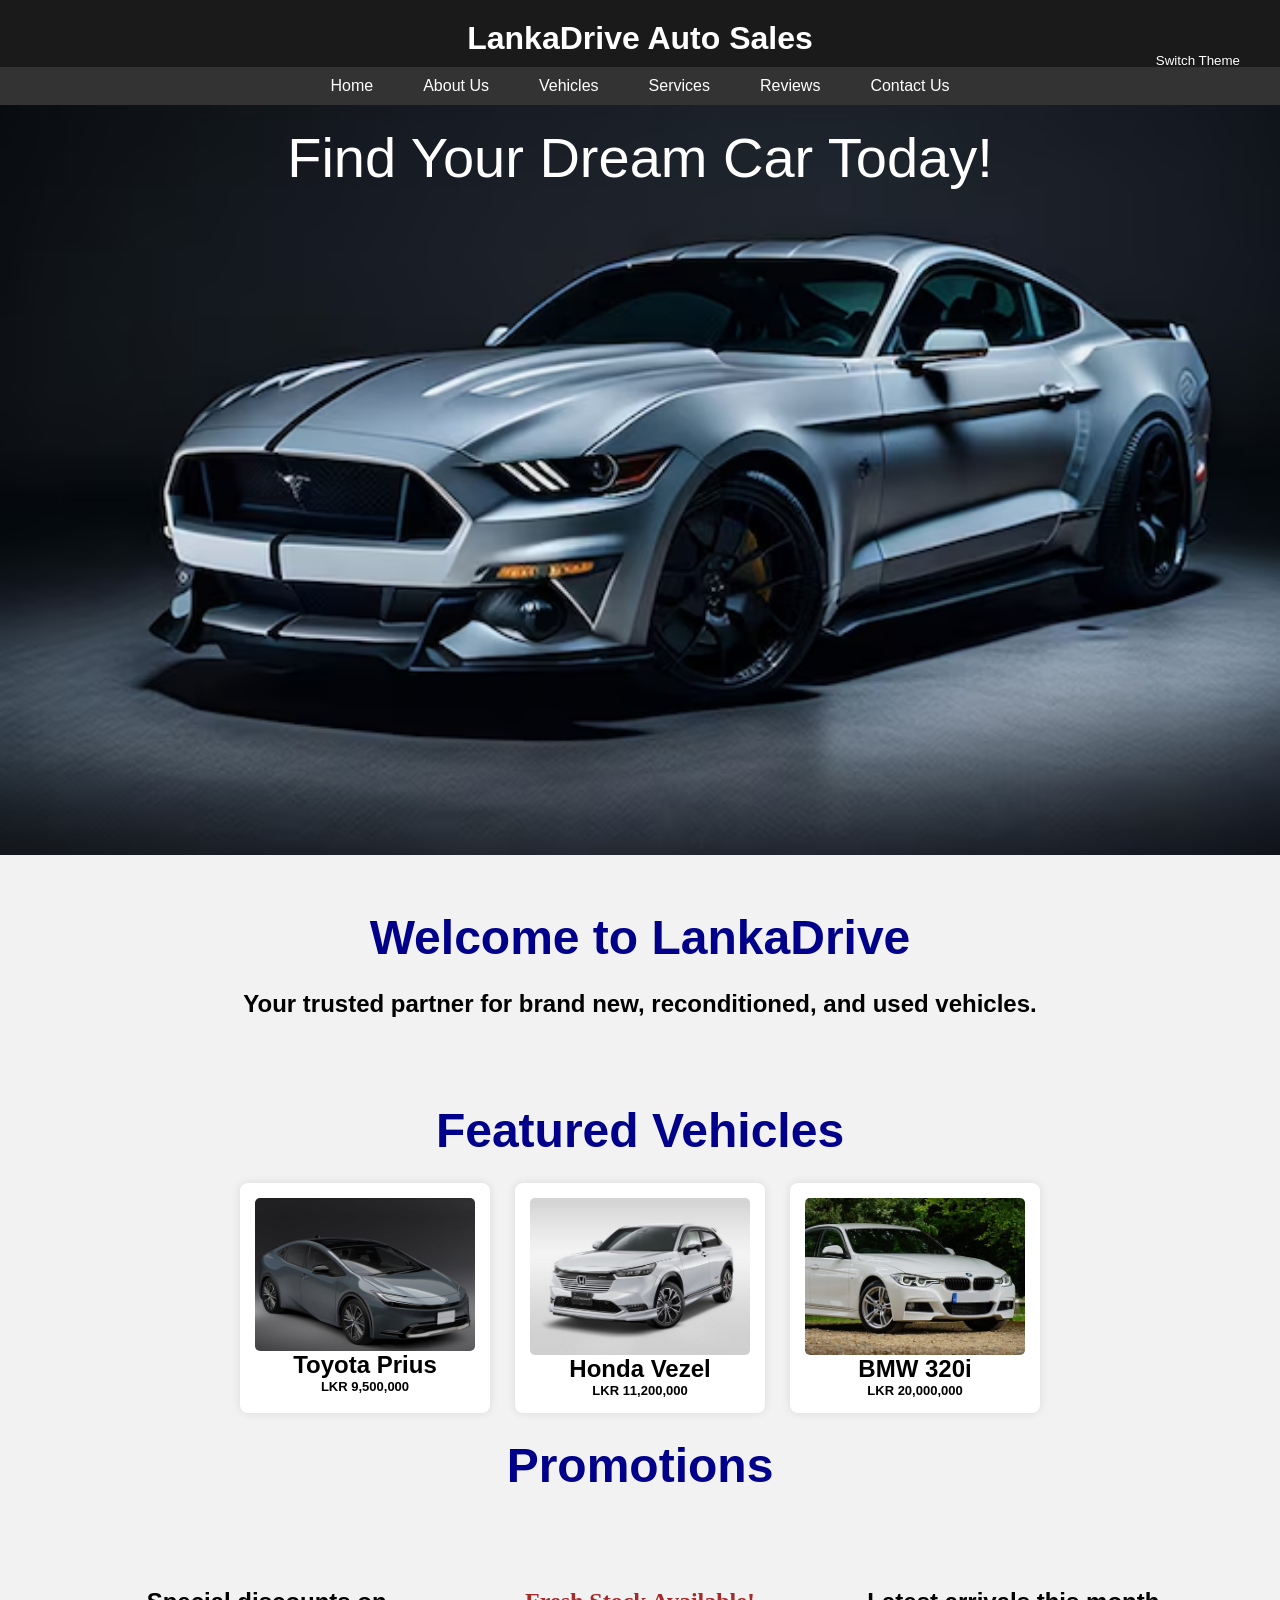
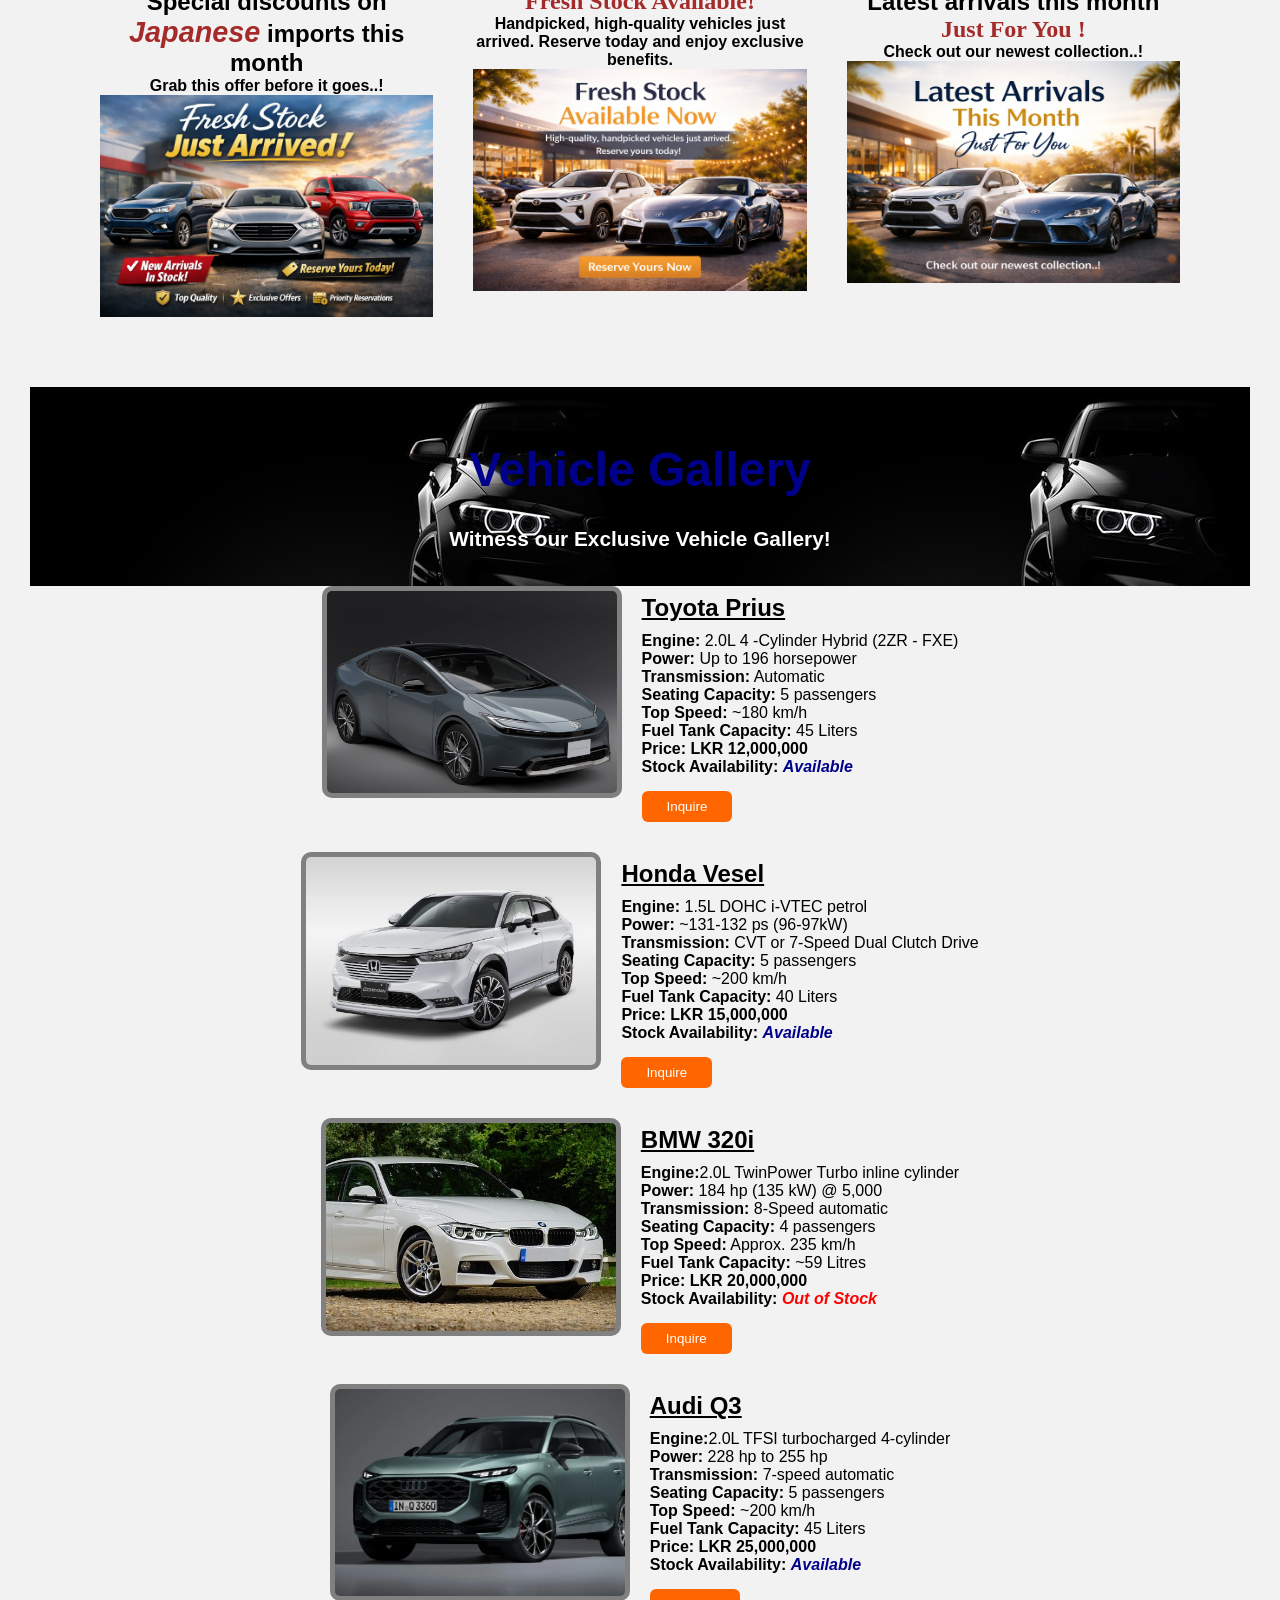
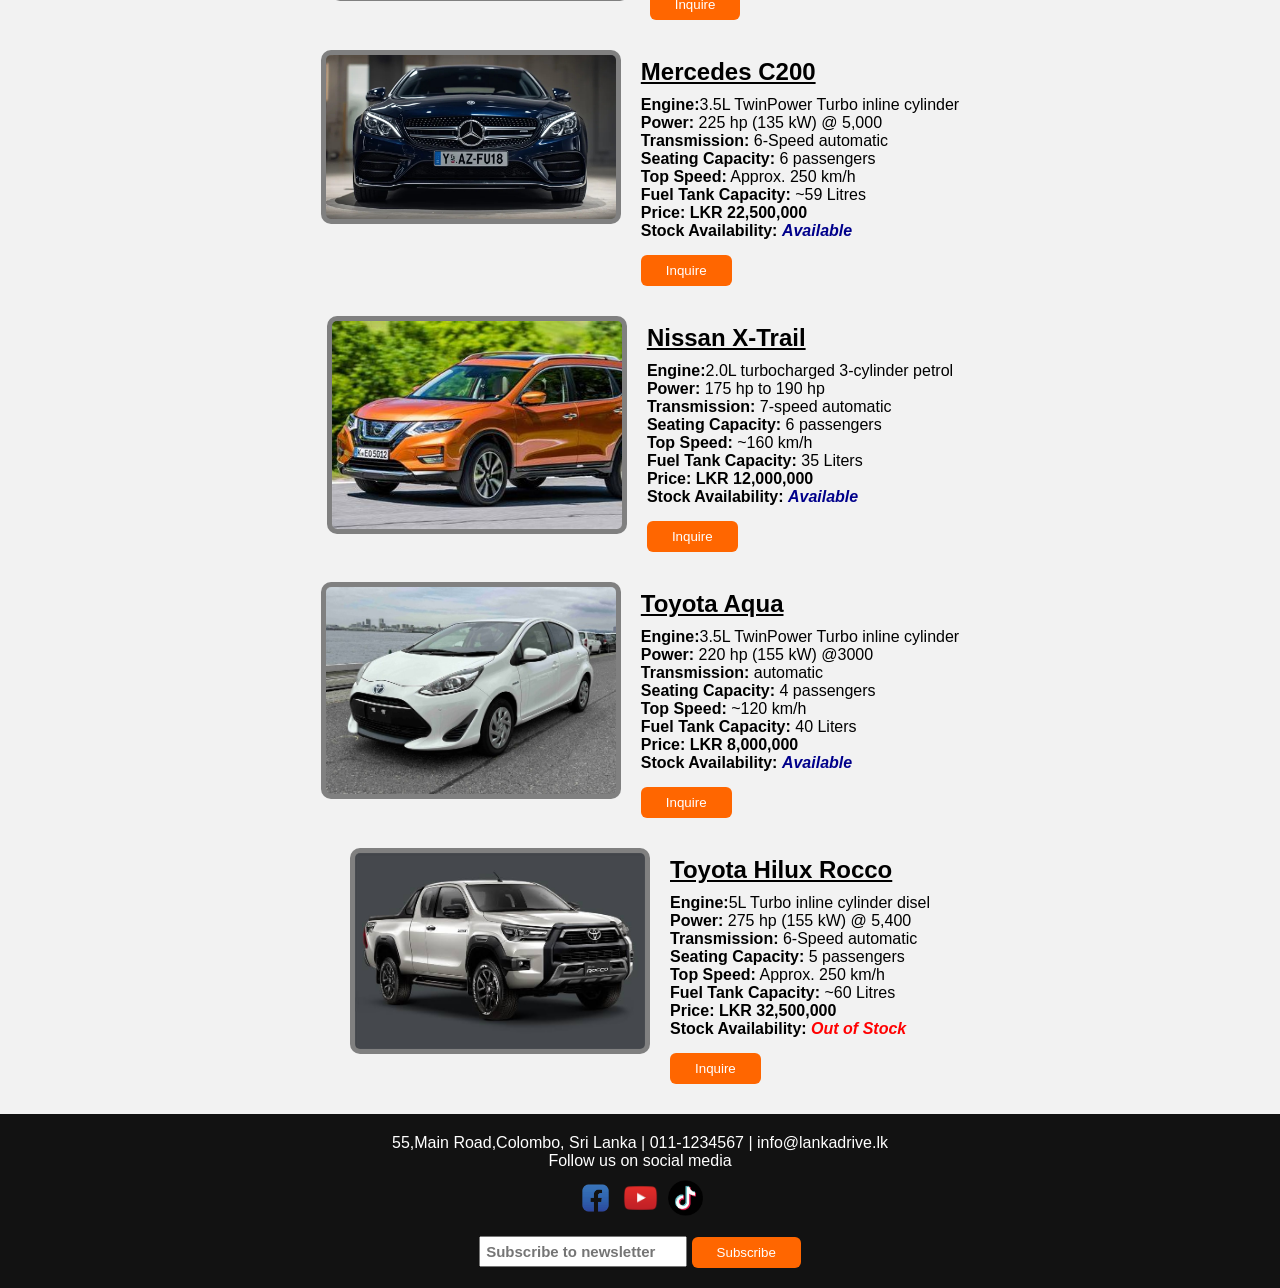
==== commit e33333d1: "Fixed Codes" ====
--- a/index.html
+++ b/index.html
@@ -194,6 +194,110 @@
                 </div>
             </div>
 
+            <div class="gallery-item">
+                <img src="car6.jpg" class="gallery-img">
+
+                <div class="gallery-info">
+                    <h1 class="gallery-text"><u>BMW 320i</u></h1>
+                    <p><b>Engine:</b>2.0L TwinPower Turbo inline cylinder</p>
+                    <p><b>Power:</b> 184 hp (135 kW) @ 5,000</p>
+                    <p><b>Transmission:</b> 8-Speed automatic</p>
+                    <p><b>Seating Capacity:</b> 4 passengers</p>
+                    <p><b>Top Speed:</b> Approx. 235 km/h</p>
+                    <p><b>Fuel Tank Capacity:</b> ~59 Litres</p>
+                    <h4>Price: LKR 20,000,000</h4>
+                    <h4>Stock Availability: <span style="color: red; font-style: italic; font-weight: bolder;">Out of
+                            Stock</span></h4>
+                    <button class="inquire-btn" onclick="window.location.href='contact.html'">Inquire</button>
+                </div>
+            </div>
+
+            <div class="gallery-item">
+                <img src="AudiQ3.jpg" class="gallery-img">
+
+                <div class="gallery-info">
+                    <h1 class="gallery-text"><u>Audi Q3</u></h1>
+                    <p><b>Engine:</b>2.0L TFSI turbocharged 4-cylinder</p>
+                    <p><b>Power:</b> 228 hp to 255 hp</p>
+                    <p><b>Transmission:</b> 7-speed automatic</p>
+                    <p><b>Seating Capacity:</b> 5 passengers</p>
+                    <p><b>Top Speed:</b> ~200 km/h</p>
+                    <p><b>Fuel Tank Capacity:</b> 45 Liters</p>
+                    <h4>Price: LKR 25,000,000</h4>
+                    <h4>Stock Availability: <span class="Availability-text">Available</span></h4>
+                    <button class="inquire-btn" onclick="window.location.href='contact.html'">Inquire</button>
+                </div>
+            </div>
+
+            <div class="gallery-item">
+                <img src="Benz C200.jpg" class="gallery-img">
+
+                <div class="gallery-info">
+                    <h1 class="gallery-text"><u>Mercedes C200</u></h1>
+                    <p><b>Engine:</b>3.5L TwinPower Turbo inline cylinder</p>
+                    <p><b>Power:</b> 225 hp (135 kW) @ 5,000</p>
+                    <p><b>Transmission:</b> 6-Speed automatic</p>
+                    <p><b>Seating Capacity:</b> 6 passengers</p>
+                    <p><b>Top Speed:</b> Approx. 250 km/h</p>
+                    <p><b>Fuel Tank Capacity:</b> ~59 Litres</p>
+                    <h4>Price: LKR 22,500,000</h4>
+                    <h4>Stock Availability: <span class="Availability-text">Available</span></h4>
+                    <button class="inquire-btn" onclick="window.location.href='contact.html'">Inquire</button>
+                </div>
+            </div>
+
+            <div class="gallery-item">
+                <img src="car4.jpg" class="gallery-img">
+
+                <div class="gallery-info">
+                    <h1 class="gallery-text"><u>Nissan X-Trail</u></h1>
+                    <p><b>Engine:</b>2.0L turbocharged 3-cylinder petrol</p>
+                    <p><b>Power:</b> 175 hp to 190 hp</p>
+                    <p><b>Transmission:</b> 7-speed automatic</p>
+                    <p><b>Seating Capacity:</b> 6 passengers</p>
+                    <p><b>Top Speed:</b> ~160 km/h</p>
+                    <p><b>Fuel Tank Capacity:</b> 35 Liters</p>
+                    <h4>Price: LKR 12,000,000</h4>
+                    <h4>Stock Availability: <span class="Availability-text">Available</span></h4>
+                    <button class="inquire-btn" onclick="window.location.href='contact.html'">Inquire</button>
+                </div>
+            </div>
+
+            <div class="gallery-item">
+                <img src="car1.jpg" class="gallery-img">
+
+                <div class="gallery-info">
+                    <h1 class="gallery-text"><u>Toyota Aqua</u></h1>
+                    <p><b>Engine:</b>3.5L TwinPower Turbo inline cylinder</p>
+                    <p><b>Power:</b> 220 hp (155 kW) @3000</p>
+                    <p><b>Transmission:</b> automatic</p>
+                    <p><b>Seating Capacity:</b> 4 passengers</p>
+                    <p><b>Top Speed:</b> ~120 km/h</p>
+                    <p><b>Fuel Tank Capacity:</b> 40 Liters</p>
+                    <h4>Price: LKR 8,000,000</h4>
+                    <h4>Stock Availability: <span class="Availability-text">Available</span></h4>
+                    <button class="inquire-btn" onclick="window.location.href='contact.html'">Inquire</button>
+                </div>
+            </div>
+
+            <div class="gallery-item">
+                <img src="Hilux.jpeg" class="gallery-img">
+
+                <div class="gallery-info">
+                    <h1 class="gallery-text"><u>Toyota Hilux Rocco</u></h1>
+                    <p><b>Engine:</b>5L Turbo inline cylinder disel</p>
+                    <p><b>Power:</b> 275 hp (155 kW) @ 5,400</p>
+                    <p><b>Transmission:</b> 6-Speed automatic</p>
+                    <p><b>Seating Capacity:</b> 5 passengers</p>
+                    <p><b>Top Speed:</b> Approx. 250 km/h</p>
+                    <p><b>Fuel Tank Capacity:</b> ~60 Litres</p>
+                    <h4>Price: LKR 32,500,000</h4>
+                    <h4>Stock Availability: <span style="color: red; font-style: italic; font-weight: bolder;">Out of
+                            Stock</span></h4>
+                    <button class="inquire-btn" onclick="window.location.href='contact.html'">Inquire</button>
+                </div>
+            </div>
+
         </div>
 
     </section>
--- a/style.css
+++ b/style.css
@@ -285,12 +285,39 @@
     border: 1px solid black;
 }
 
+.showroom-img {
+    width: 60%;
+    max-width: 900px;
+    display: block;
+    margin: 20px auto;
+    border-radius: 10px;
+}
+
 input {
     padding: 10px;
     font-size: 15px;
     font-weight: bold;
 }
 
+.form-options {
+    display: flex;
+    justify-content: center;
+    gap: 20px;
+    flex-wrap: wrap;
+}
+
+.option-label {
+    display: flex;
+    align-items: center;
+    gap: 8px;
+    font-weight: bold;
+}
+
+.option-input {
+    width: auto !important;
+    margin: 0;
+}
+
 footer {
     background: #121212;
     color: white;
@@ -413,6 +440,11 @@
         width: 100%;
         max-width: 300px;
     }
+
+    .showroom-img {
+        width: 95%;
+    }
+
 }
 
 @media (max-width: 480px) {
